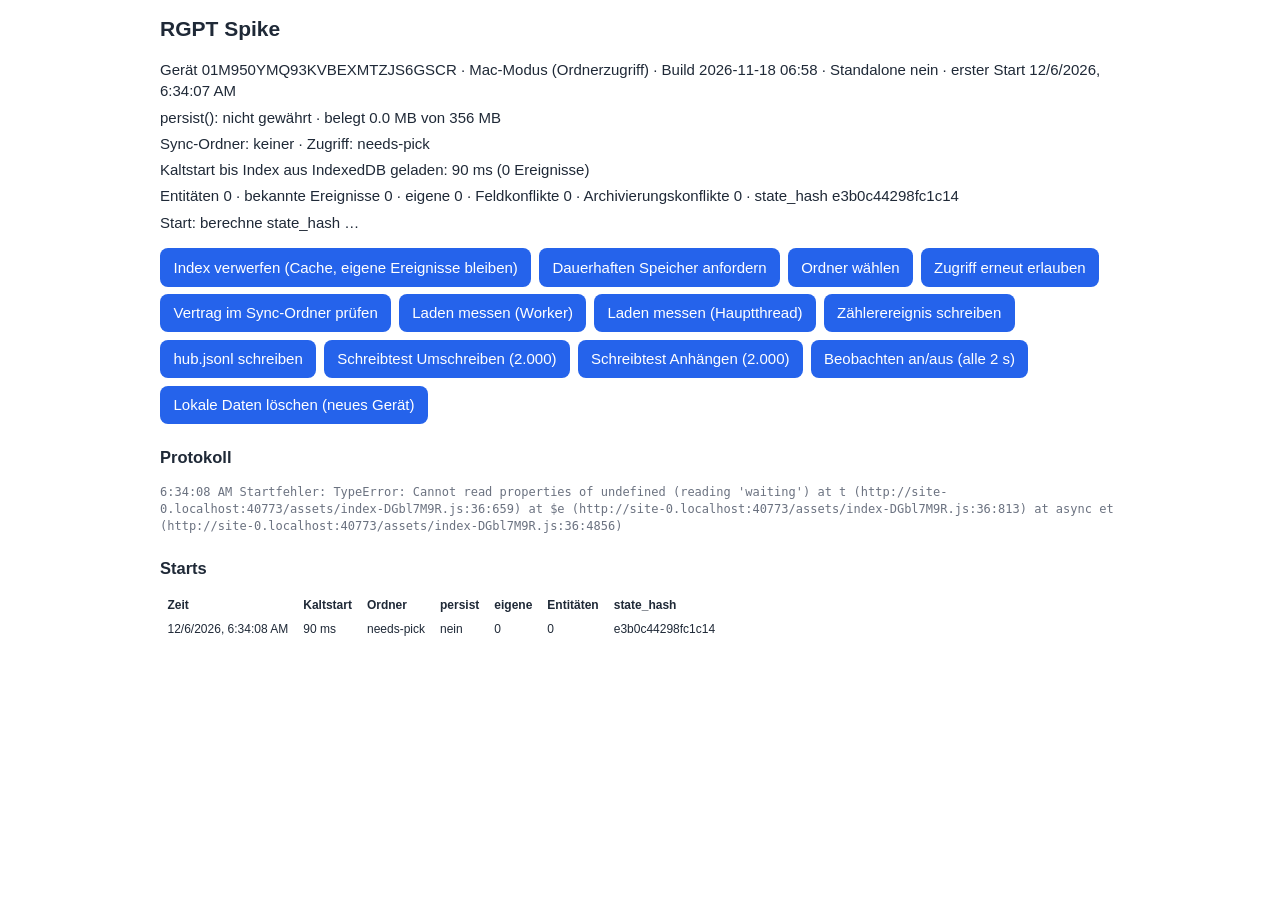
==== index.html @ 96ea2b61 "Build aus rgpt-planner@02d1801" ====
<!doctype html>
<html lang="de">
	<head>
		<meta http-equiv="Content-Security-Policy" content="default-src 'self'; script-src 'self'; worker-src 'self'; style-src 'self'; img-src 'self' data:; connect-src 'none'; manifest-src 'self'; base-uri 'self'; form-action 'none'" />
		<meta charset="utf-8" />
		<meta name="viewport" content="width=device-width, initial-scale=1, viewport-fit=cover" />
		<title>RGPT Spike</title>
		<link rel="manifest" href="./manifest.webmanifest" />
		<link rel="apple-touch-icon" href="./icon-180.png" />
		<meta name="apple-mobile-web-app-capable" content="yes" />
		<meta name="theme-color" content="#2563eb" />
		<script type="module" crossorigin src="./assets/index-DGbl7M9R.js"></script>
		<link rel="stylesheet" crossorigin href="./assets/index-UaFO880i.css">
	</head>
	<body>
		<main>
			<h1>RGPT Spike</h1>
			<p id="update" class="note" hidden></p>
			<p id="device"></p>
			<p id="storage"></p>
			<p id="folder"></p>
			<p id="cold"></p>
			<p id="sync"></p>
			<p id="state"></p>
			<p id="progress">Skript lädt … (bleibt nur dieser Text stehen, wurde das Skript nicht geladen)</p>
			<div id="actions" class="actions"></div>
			<p id="confirm" class="note" hidden></p>
			<h2>Protokoll</h2>
			<ul id="log"></ul>
			<h2>Starts</h2>
			<div class="scroll">
				<table id="starts">
					<thead>
						<tr><th>Zeit</th><th>Kaltstart</th><th>Ordner</th><th>persist</th><th>eigene</th><th>Entitäten</th><th>state_hash</th></tr>
					</thead>
					<tbody></tbody>
				</table>
			</div>
		</main>
	</body>
</html>
---- assets/index-UaFO880i.css ----
:root{--lightningcss-light:initial;--lightningcss-dark: ;color-scheme:light dark;--bg:#fff;--fg:#1f2937;--muted:#6b7280;--accent:#2563eb;--note:#fef3c7;font:15px/1.45 -apple-system,BlinkMacSystemFont,Segoe UI,sans-serif}@media (prefers-color-scheme:dark){:root{--lightningcss-light: ;--lightningcss-dark:initial;--bg:#111827;--fg:#e5e7eb;--muted:#9ca3af;--note:#78350f}}body{background:var(--bg);color:var(--fg);padding:env(safe-area-inset-top) 16px env(safe-area-inset-bottom);margin:0}main{max-width:960px;margin:0 auto}h1{font-size:1.4rem}h2{margin-top:1.5rem;font-size:1.1rem}p{overflow-wrap:anywhere;margin:.3rem 0}.note{background:var(--note);border-radius:6px;padding:.5rem .75rem}.actions{flex-wrap:wrap;gap:.5rem;margin:1rem 0;display:flex}button{font:inherit;background:var(--accent);color:#fff;border:0;border-radius:8px;padding:.55rem .9rem}button:disabled{opacity:.5}#log{color:var(--muted);overflow-wrap:anywhere;padding:0;font:12px/1.4 ui-monospace,Menlo,monospace;list-style:none}.scroll{overflow-x:auto}table{border-collapse:collapse;font-size:12px}td,th{text-align:left;white-space:nowrap;padding:.2rem .5rem}
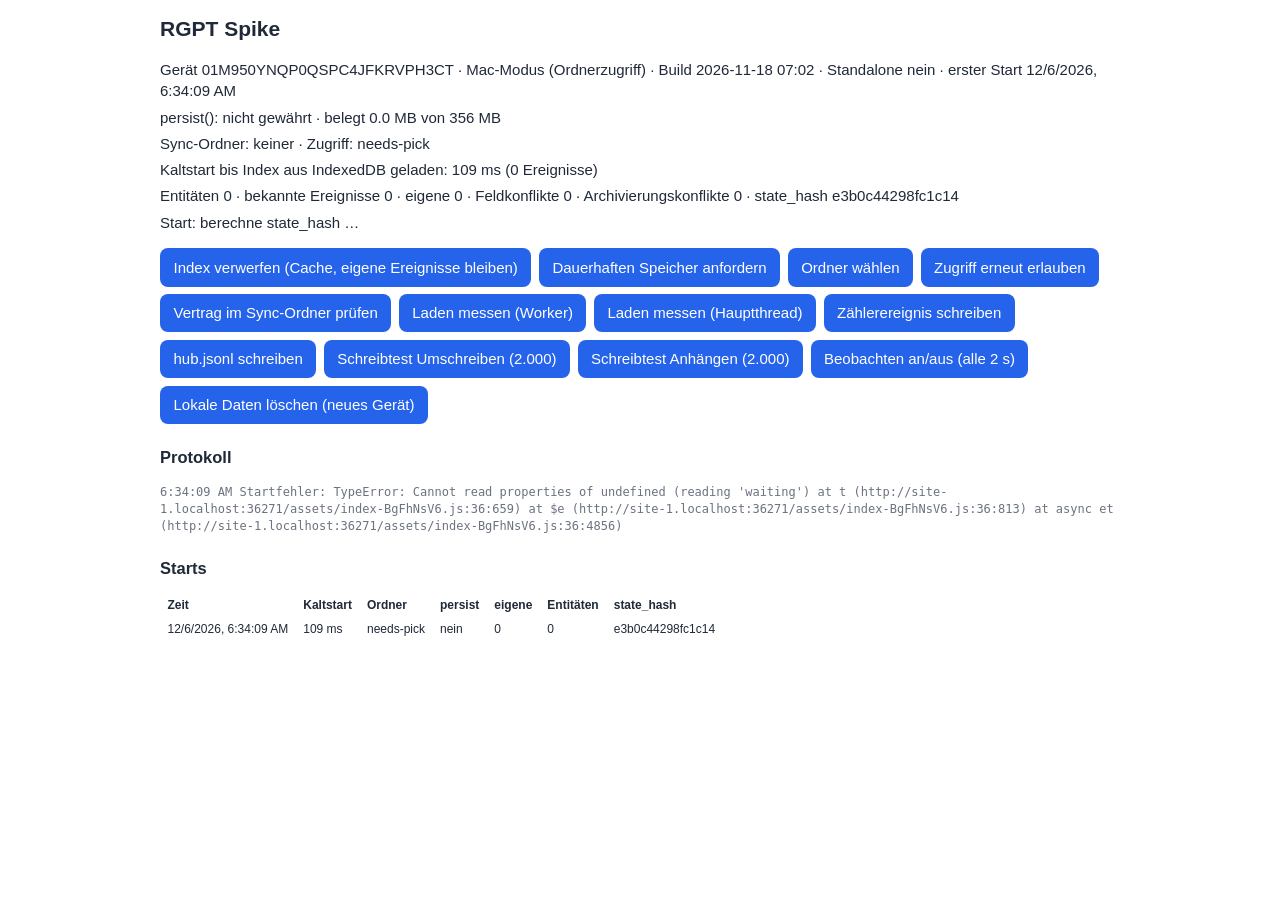
==== commit 73681784: "Build aus rgpt-planner@a436508" ====
--- a/index.html
+++ b/index.html
@@ -9,7 +9,7 @@
 		<link rel="apple-touch-icon" href="./icon-180.png" />
 		<meta name="apple-mobile-web-app-capable" content="yes" />
 		<meta name="theme-color" content="#2563eb" />
-		<script type="module" crossorigin src="./assets/index-DGbl7M9R.js"></script>
+		<script type="module" crossorigin src="./assets/index-BgFhNsV6.js"></script>
 		<link rel="stylesheet" crossorigin href="./assets/index-UaFO880i.css">
 	</head>
 	<body>
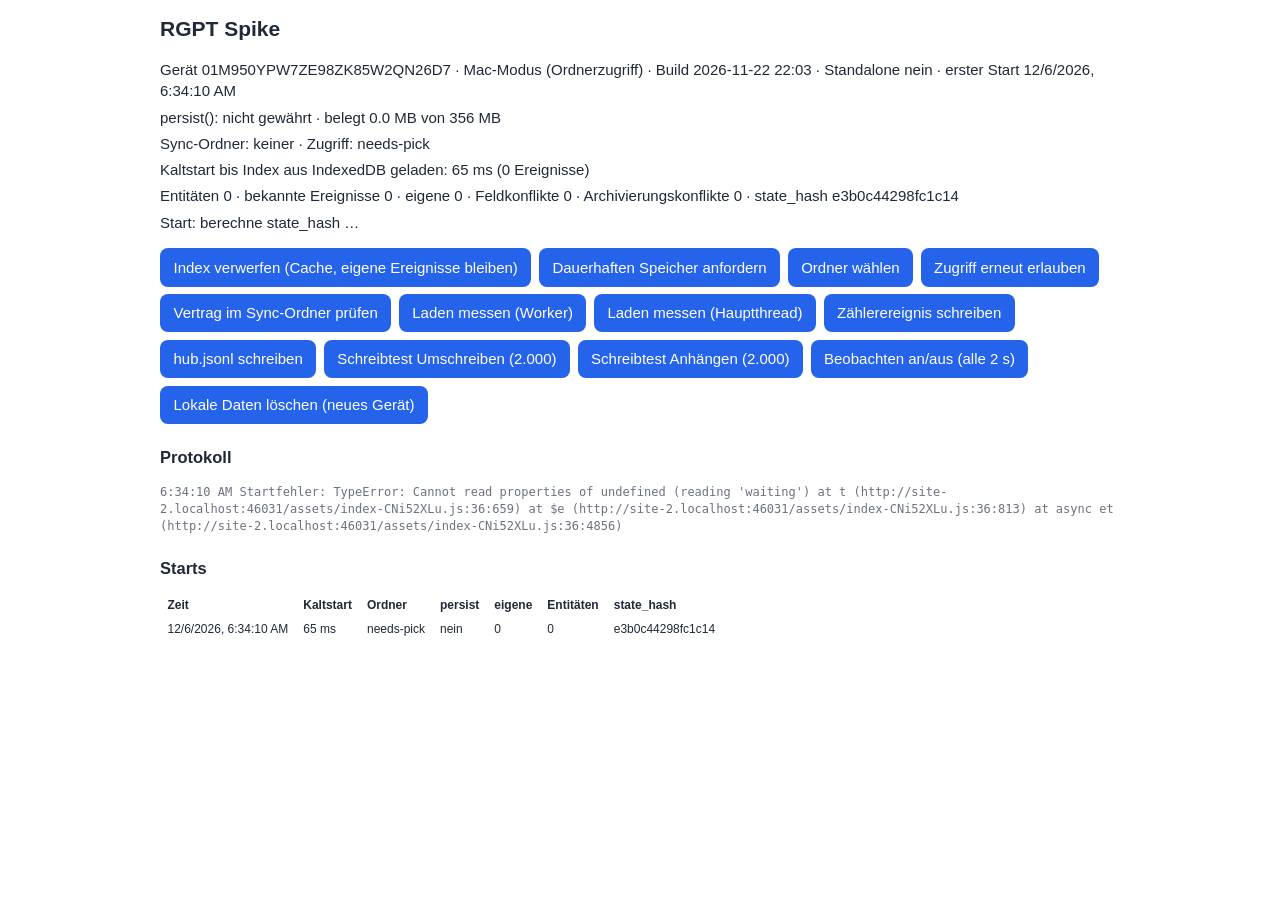
==== commit 3ff14eca: "Build aus rgpt-planner@2a664bd" ====
--- a/index.html
+++ b/index.html
@@ -9,7 +9,7 @@
 		<link rel="apple-touch-icon" href="./icon-180.png" />
 		<meta name="apple-mobile-web-app-capable" content="yes" />
 		<meta name="theme-color" content="#2563eb" />
-		<script type="module" crossorigin src="./assets/index-BgFhNsV6.js"></script>
+		<script type="module" crossorigin src="./assets/index-CNi52XLu.js"></script>
 		<link rel="stylesheet" crossorigin href="./assets/index-UaFO880i.css">
 	</head>
 	<body>
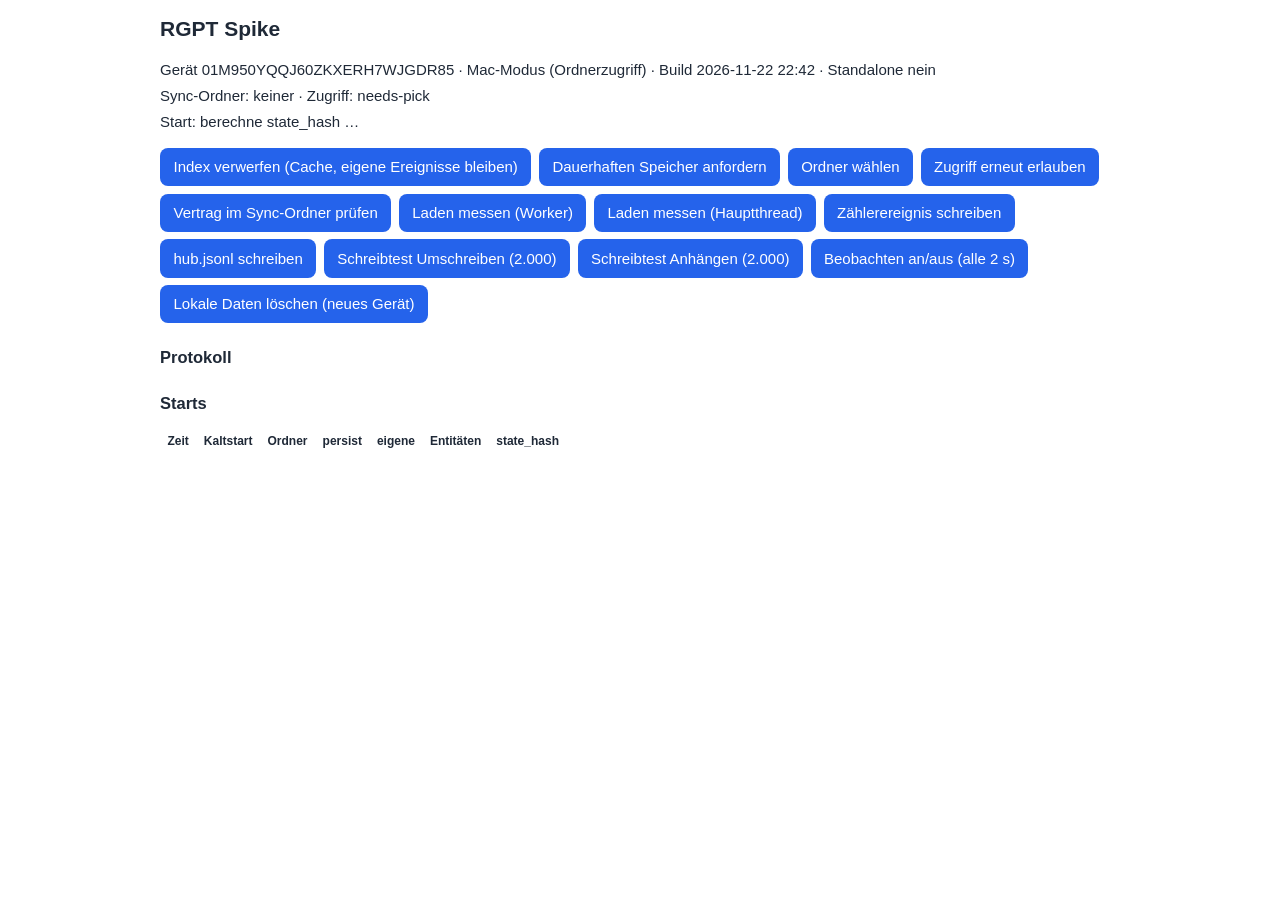
==== commit c4de2cdd: "Build aus rgpt-planner@ed453b6" ====
--- a/index.html
+++ b/index.html
@@ -9,7 +9,7 @@
 		<link rel="apple-touch-icon" href="./icon-180.png" />
 		<meta name="apple-mobile-web-app-capable" content="yes" />
 		<meta name="theme-color" content="#2563eb" />
-		<script type="module" crossorigin src="./assets/index-CNi52XLu.js"></script>
+		<script type="module" crossorigin src="./assets/index-CGLkccU4.js"></script>
 		<link rel="stylesheet" crossorigin href="./assets/index-UaFO880i.css">
 	</head>
 	<body>
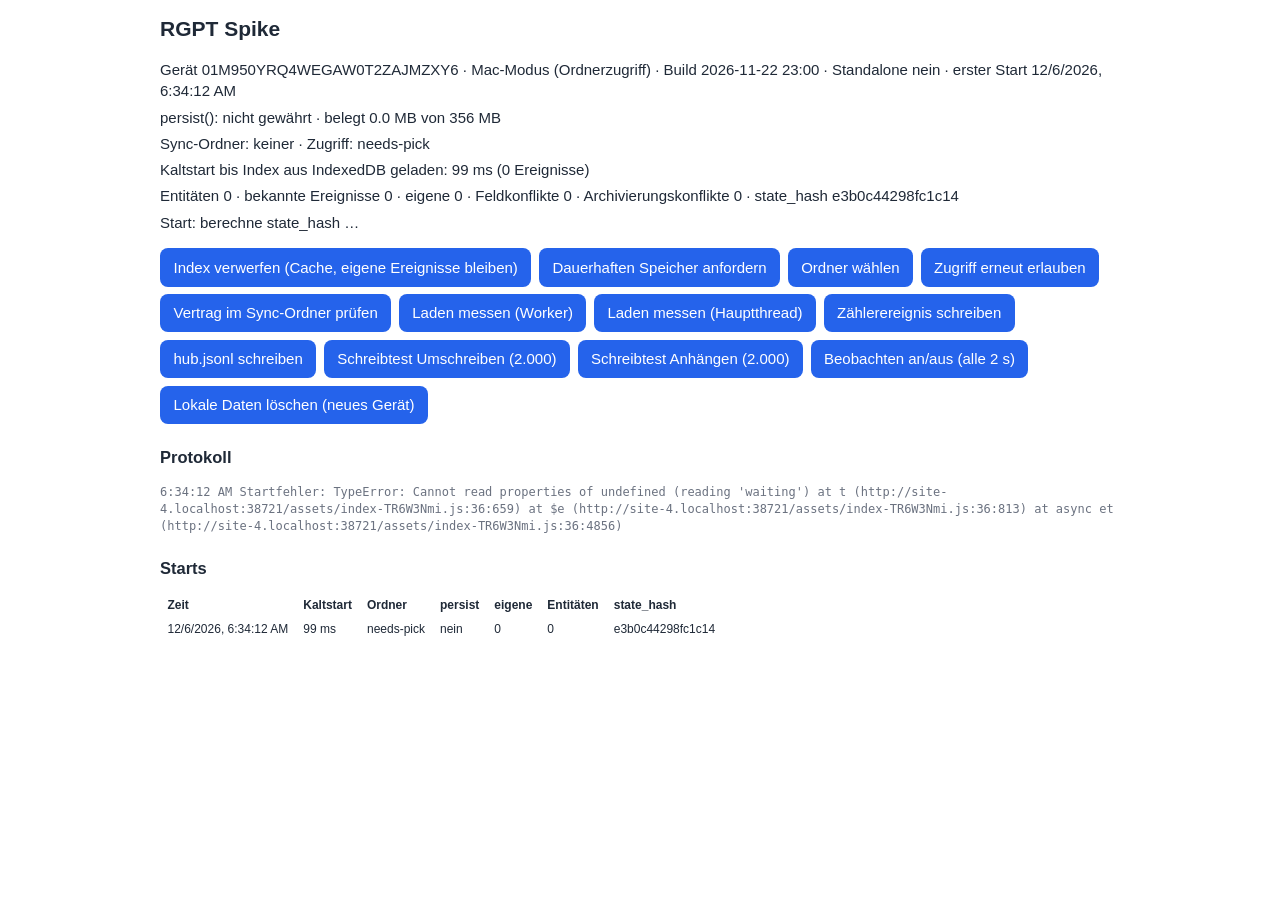
==== commit 8969aa88: "Build aus rgpt-planner@45a9de4" ====
--- a/index.html
+++ b/index.html
@@ -9,7 +9,7 @@
 		<link rel="apple-touch-icon" href="./icon-180.png" />
 		<meta name="apple-mobile-web-app-capable" content="yes" />
 		<meta name="theme-color" content="#2563eb" />
-		<script type="module" crossorigin src="./assets/index-CGLkccU4.js"></script>
+		<script type="module" crossorigin src="./assets/index-TR6W3Nmi.js"></script>
 		<link rel="stylesheet" crossorigin href="./assets/index-UaFO880i.css">
 	</head>
 	<body>
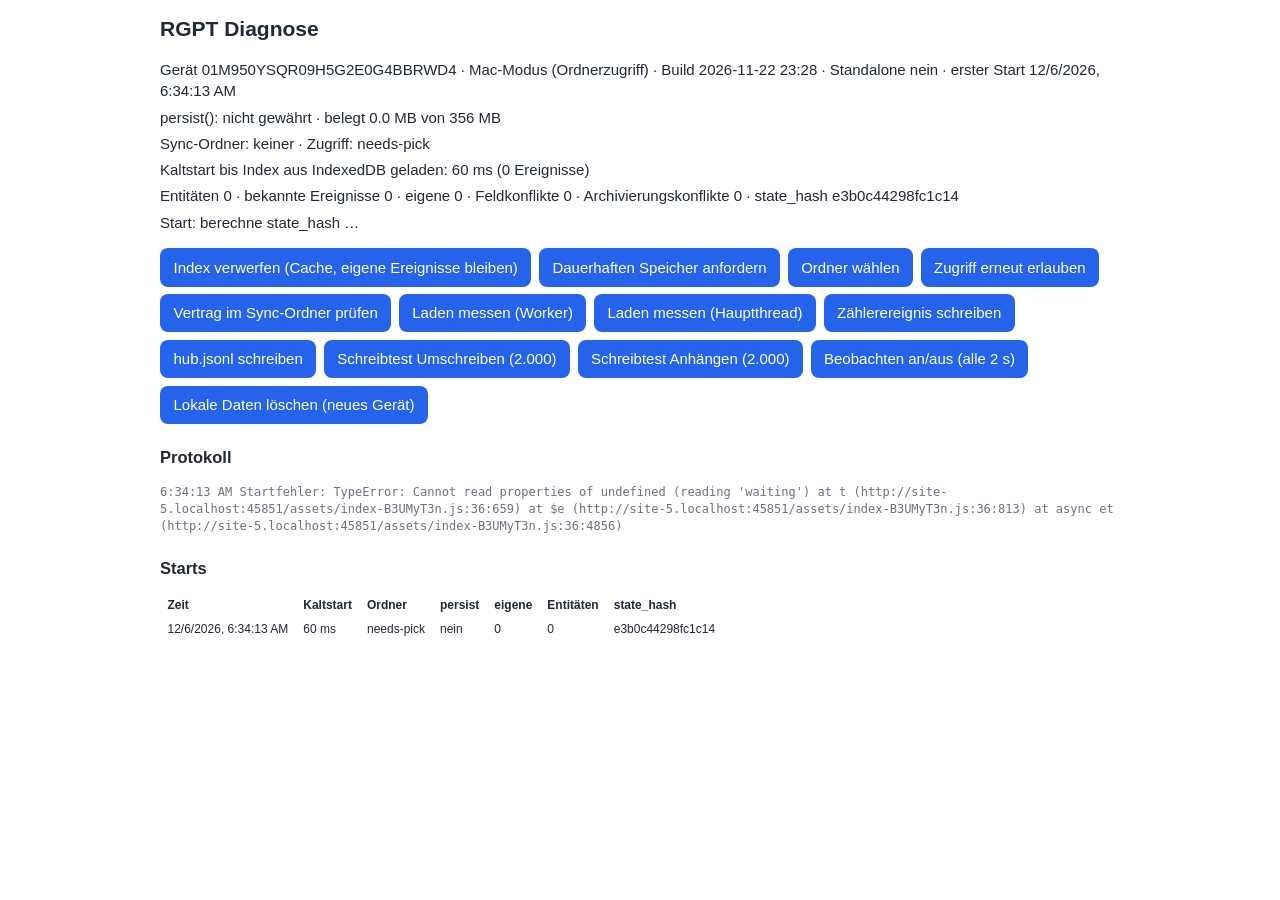
==== commit de705bac: "Build aus rgpt-planner@6d663c5" ====
--- a/index.html
+++ b/index.html
@@ -4,17 +4,17 @@
 		<meta http-equiv="Content-Security-Policy" content="default-src 'self'; script-src 'self'; worker-src 'self'; style-src 'self'; img-src 'self' data:; connect-src 'none'; manifest-src 'self'; base-uri 'self'; form-action 'none'" />
 		<meta charset="utf-8" />
 		<meta name="viewport" content="width=device-width, initial-scale=1, viewport-fit=cover" />
-		<title>RGPT Spike</title>
+		<title>RGPT Diagnose</title>
 		<link rel="manifest" href="./manifest.webmanifest" />
 		<link rel="apple-touch-icon" href="./icon-180.png" />
 		<meta name="apple-mobile-web-app-capable" content="yes" />
 		<meta name="theme-color" content="#2563eb" />
-		<script type="module" crossorigin src="./assets/index-TR6W3Nmi.js"></script>
+		<script type="module" crossorigin src="./assets/index-B3UMyT3n.js"></script>
 		<link rel="stylesheet" crossorigin href="./assets/index-UaFO880i.css">
 	</head>
 	<body>
 		<main>
-			<h1>RGPT Spike</h1>
+			<h1>RGPT Diagnose</h1>
 			<p id="update" class="note" hidden></p>
 			<p id="device"></p>
 			<p id="storage"></p>
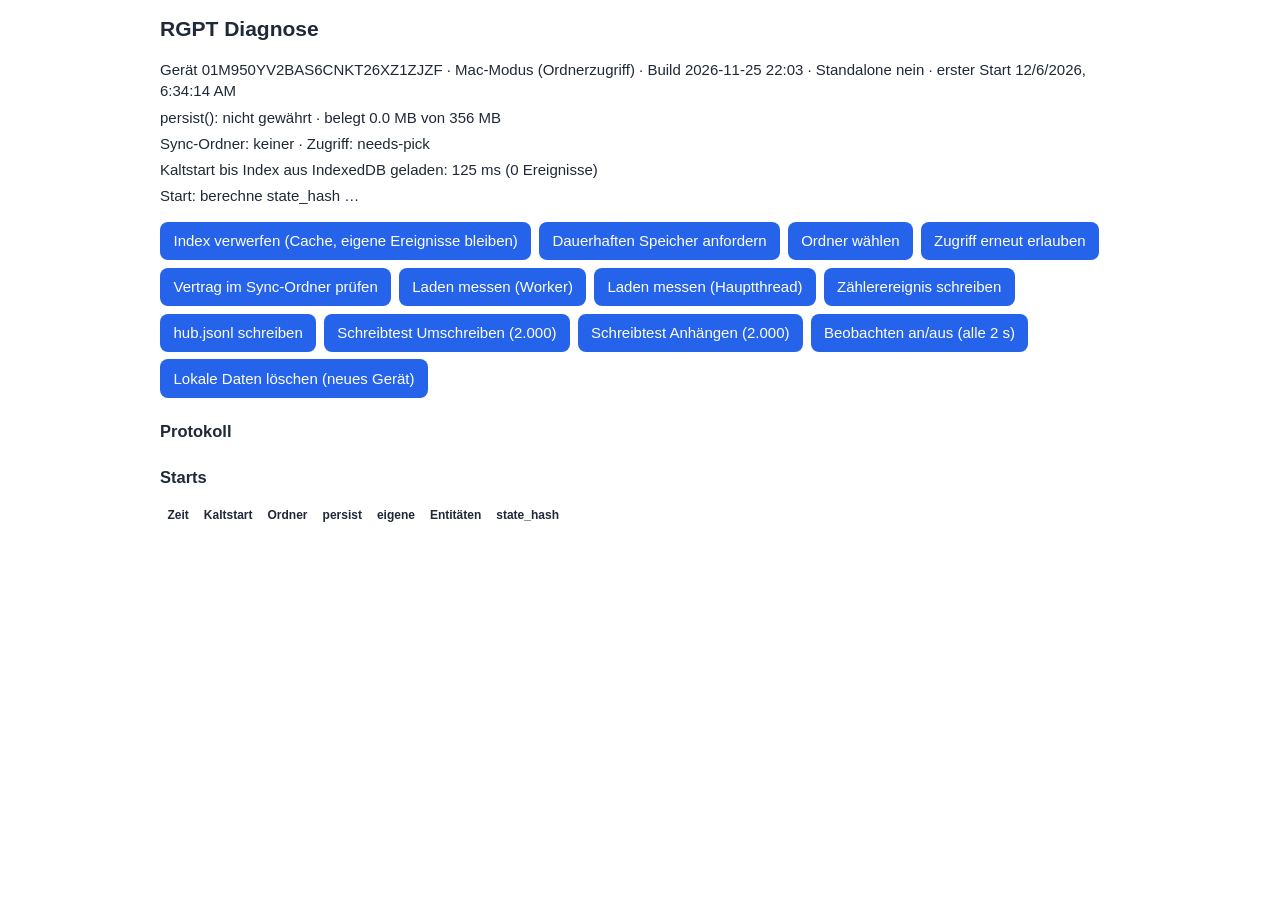
==== commit 7b6b6f71: "Build aus rgpt-planner@c9da131" ====
--- a/index.html
+++ b/index.html
@@ -9,7 +9,7 @@
 		<link rel="apple-touch-icon" href="./icon-180.png" />
 		<meta name="apple-mobile-web-app-capable" content="yes" />
 		<meta name="theme-color" content="#2563eb" />
-		<script type="module" crossorigin src="./assets/index-B3UMyT3n.js"></script>
+		<script type="module" crossorigin src="./assets/index-Dvbe8psD.js"></script>
 		<link rel="stylesheet" crossorigin href="./assets/index-UaFO880i.css">
 	</head>
 	<body>
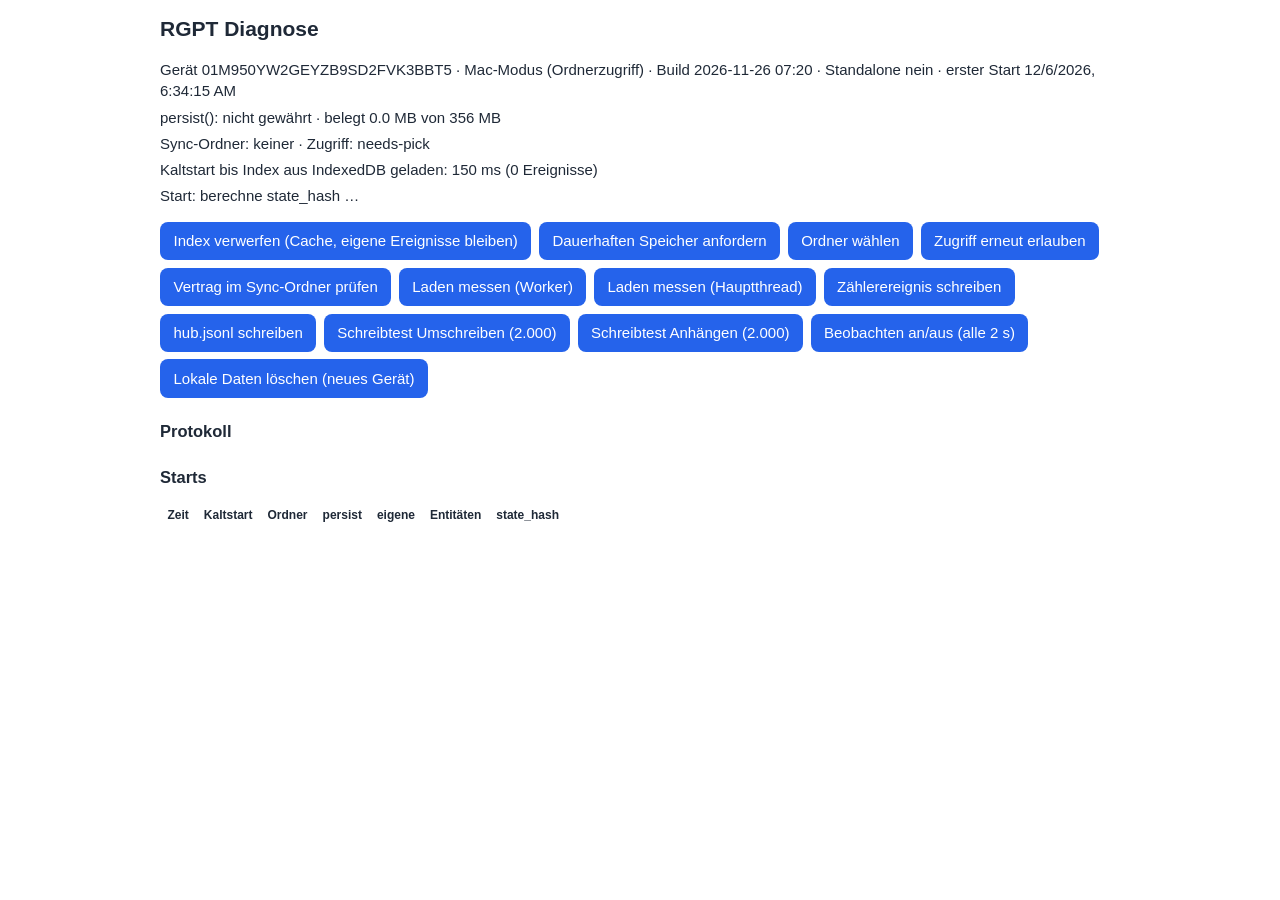
==== commit 0ac8d92d: "Build aus rgpt-planner@bd079c0" ====
--- a/index.html
+++ b/index.html
@@ -9,7 +9,7 @@
 		<link rel="apple-touch-icon" href="./icon-180.png" />
 		<meta name="apple-mobile-web-app-capable" content="yes" />
 		<meta name="theme-color" content="#2563eb" />
-		<script type="module" crossorigin src="./assets/index-Dvbe8psD.js"></script>
+		<script type="module" crossorigin src="./assets/index-9ZHnYD4p.js"></script>
 		<link rel="stylesheet" crossorigin href="./assets/index-UaFO880i.css">
 	</head>
 	<body>
